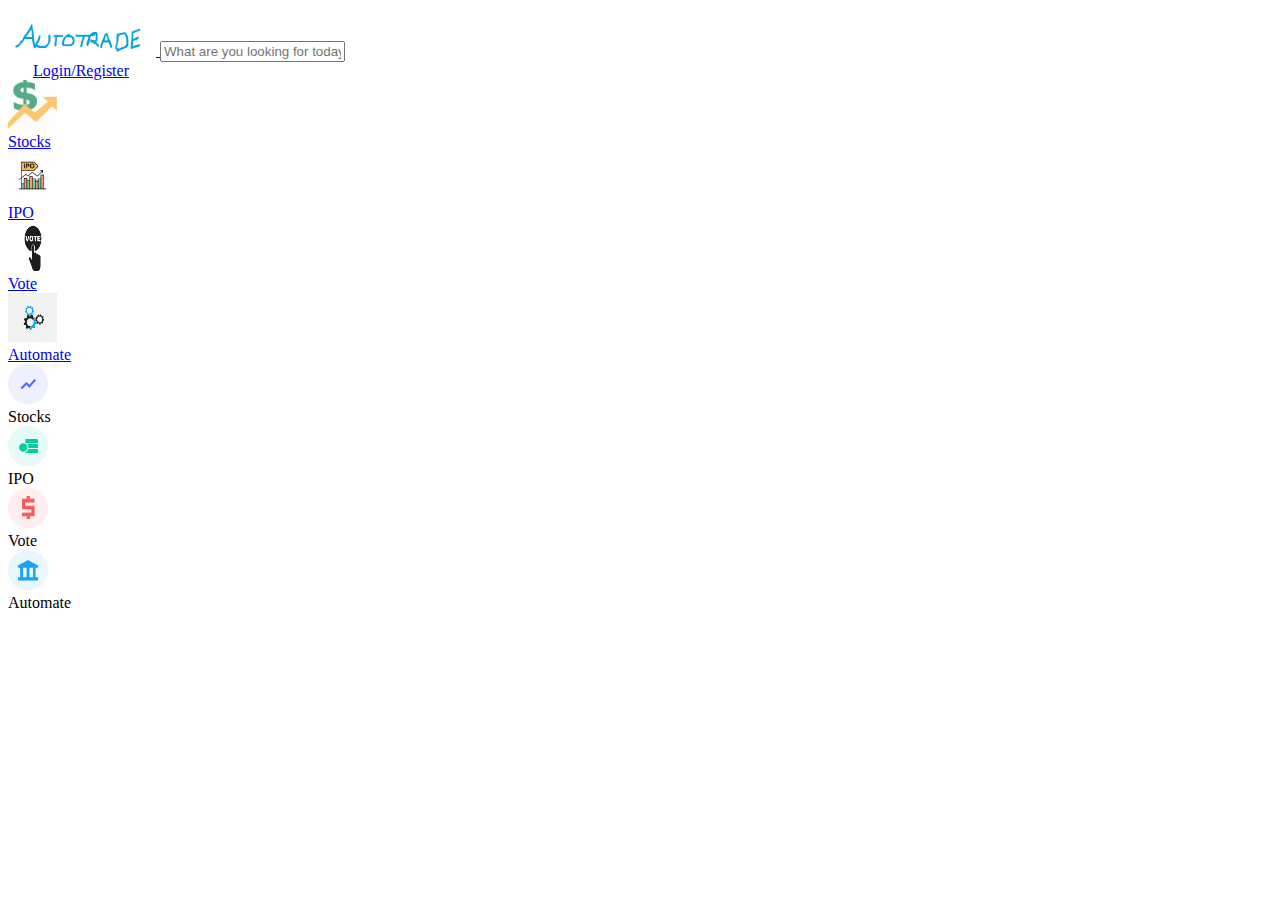
==== index.html @ e951e2a8 "Add files via upload" ====
<!DOCTYPE html>
<a href="index.html">
    <p>                                                                   </p>
    <img  src="logo.JPG" width="148" height="40" alt="Logo" itemprop="logo">
</a>
<input  id="Search" type="text" placeholder="What are you looking for today?" autocomplete="off"><br>
<a href="login.html">
<div class="absolute-center btn51ParentDimension"><span class="absolute-center" style="padding: 0px 25px;"><span>Login/Register</span></span></div>
</a>
<a class="stock" target="_blank" id="homeBox2" href="stocks.html">
    <img class="stock" src="stock.png" width="49" height="49" alt="Stocks">
    <div class="stock">Stocks</div>
</a>
<a class="stock" target="_blank" id="homeBox5" href="ipo.html">
    <img class="stock" src="ipo.jpg" width="49" height="49" alt="IPO">
    <div >IPO</div>
</a>
<a target="_blank" id="homeBox1" href="vote.html">
    <img  src="vote.png" width="49" height="49" alt="Vote">
    <div >Vote</div>
</a>
<a target="_blank" id="homeBox1" href="Automate.html">
    <img  src="Auutomate.png" width="49" height="49" alt="Automate">
    <div >Automate</div>
</a>
<div >
    <div >
        <div >
            <svg viewBox="0 0 40 40" fill="none"  height="40" width="40" class="">
                <circle cx="20" cy="20" r="20" fill="#EEF0FF"></circle>
                <path d="M14 24.89l4.408-4.419 2.939 2.939 6.245-7.024-1.036-1.04-5.21 5.86-2.938-2.939-5.51 5.521L14 24.89z" fill="#5367FF" stroke="#5367FF" stroke-width="0.75"></path></svg>
                <div class="hp45TabsText2">Stocks</div>
            </div>
        </div>
        <div >
            <div >
                <svg viewBox="0 0 40 40" fill="none"  height="40" width="40" class="hp45Grey">
                    <circle cx="20" cy="20" r="20" fill="#E6FBF6"></circle>
                    <path fill="#00D09C" d="M17 23h13v4H17zM17.368 18H30v4H17.368zM17.368 14a1 1 0 011-1H29a1 1 0 011 1v3H17.368v-3z"></path>
                    <path d="M15.263 26.79a5.263 5.263 0 100-10.526 5.263 5.263 0 000 10.526z" fill="#E6FBF6"></path>
                    <path d="M15.263 25.737a4.21 4.21 0 100-8.421 4.21 4.21 0 000 8.42z" fill="#00D09C"></path></svg>
                    <div >IPO</div>
                </div>
            </div>
            <div >
                <div ><svg viewBox="0 0 40 40" fill="none"  height="40" width="40" class="hp45Grey">
                    <circle cx="20" cy="20" r="20" fill="#FFEEEF"></circle>
                    <path d="M21.92 7.983l-3.31.007.006 2.796-4.61.01.023 10.57 9.22-.032.008 3.28-9.22.02.007 3.643 4.61-.01.006 2.796 3.31-.007-.006-2.796 4.61-.01-.023-10.57-9.22.032-.007-3.28 9.22-.02-.008-3.643-4.61.01-.006-2.796z" fill="#FF585D"></path></svg>
                    <div class="hp45TabsText2">Vote</div>
                </div>
            </div>
            <div >
                <div ><svg viewBox="0 0 40 40" fill="none"  height="40" width="40" class="hp45Grey">
                    <circle cx="20" cy="20" r="20" fill="#E8F6FE"></circle>
                    <path d="M10.017 17.862l-.005-2.358L20 9.978l10.012 5.482.005 2.358-2.5.006.022 10.22-2.5.006-.022-10.22-3.571.007.022 10.22-2.857.007-.023-10.22-3.57.007.021 10.221-2.857.006-.022-10.22-2.143.004z" fill="#1DA1F2"></path>
                    <path fill="#1DA1F2" d="M10.038 27.297l20-.044.007 3.145-20 .044z"></path></svg>
                <div >Automate</div></div></div></div>
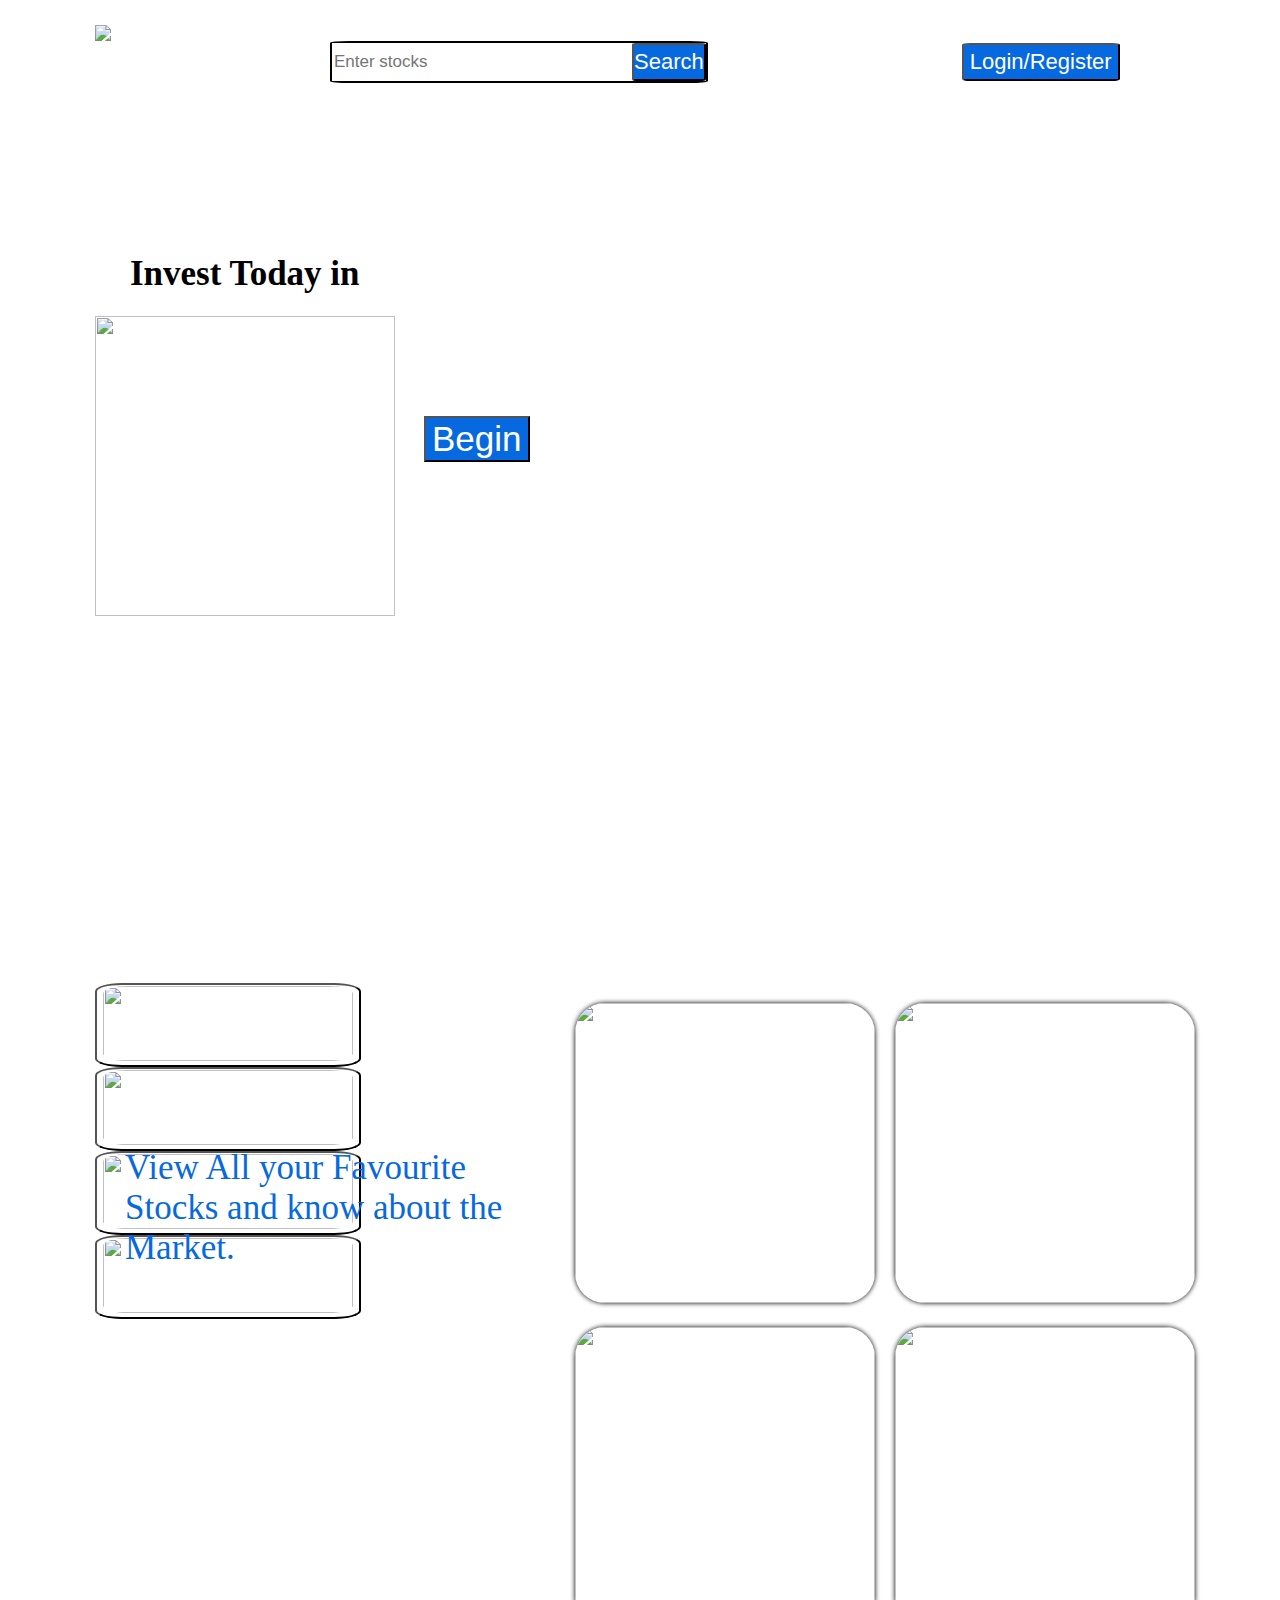
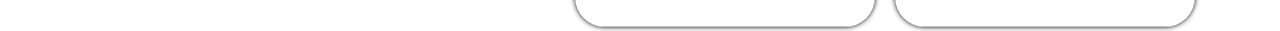
==== commit 51603658: "Add files via upload" ====
--- a/index.html
+++ b/index.html
@@ -1,57 +1,117 @@
 <!DOCTYPE html>
-<a href="index.html">
-    <p>                                                                   </p>
-    <img  src="logo.JPG" width="148" height="40" alt="Logo" itemprop="logo">
-</a>
-<input  id="Search" type="text" placeholder="What are you looking for today?" autocomplete="off"><br>
-<a href="login.html">
-<div class="absolute-center btn51ParentDimension"><span class="absolute-center" style="padding: 0px 25px;"><span>Login/Register</span></span></div>
-</a>
-<a class="stock" target="_blank" id="homeBox2" href="stocks.html">
-    <img class="stock" src="stock.png" width="49" height="49" alt="Stocks">
-    <div class="stock">Stocks</div>
-</a>
-<a class="stock" target="_blank" id="homeBox5" href="ipo.html">
-    <img class="stock" src="ipo.jpg" width="49" height="49" alt="IPO">
-    <div >IPO</div>
-</a>
-<a target="_blank" id="homeBox1" href="vote.html">
-    <img  src="vote.png" width="49" height="49" alt="Vote">
-    <div >Vote</div>
-</a>
-<a target="_blank" id="homeBox1" href="Automate.html">
-    <img  src="Auutomate.png" width="49" height="49" alt="Automate">
-    <div >Automate</div>
-</a>
-<div >
-    <div >
-        <div >
-            <svg viewBox="0 0 40 40" fill="none"  height="40" width="40" class="">
-                <circle cx="20" cy="20" r="20" fill="#EEF0FF"></circle>
-                <path d="M14 24.89l4.408-4.419 2.939 2.939 6.245-7.024-1.036-1.04-5.21 5.86-2.938-2.939-5.51 5.521L14 24.89z" fill="#5367FF" stroke="#5367FF" stroke-width="0.75"></path></svg>
-                <div class="hp45TabsText2">Stocks</div>
+<head>
+    <script src="js.js"></script>
+    <link href="image/ic.JPG" type="icon" rel="icon">
+    <meta name="viewport" content="width=device-width"/>
+</head>
+<body >
+    <link rel="stylesheet" href="styles.css" >
+    <div id="1" class="first" style="width: 100%;padding: 0%;margin-top: 25px;border: none;height: fit-content;"> 
+        
+        <div id="1a" style="margin-left: 95px;margin-right: 125px;border: none;padding: 0%;">
+            
+            <a href="index.html">
+            <img src="image/LOGO.png"  height="75PX" style="padding: 0%;margin: 0%;">
+            </a>
+        </div>
+        
+        <div id="1b" style="  border-radius: 5% ; border-width: 2px;border-style:solid ;margin-left: 90px;margin-right: 125px;margin-top: 16px;">
+            <input type="search" name="search bar" placeholder="Enter stocks" style="height: 38px;width: 300px ;vertical-align: top;border: none;">
+            <button type="submit" style="background-color:#0769e0; padding: 0%;margin: 0%;float: right;width: fit-content;height: 38px;border-radius: 5%;">
+            <span style="font-size: 22px;color: white;">Search</span>
+            </button>
+            
+            
+                
+                
+        </div>
+        <div id="1c" style="margin-left: 125px;margin-right: 125px;;vertical-align: top;margin-top: 17.5px;border: none;">
+
+            <a href="login.jsp">
+                <button type="button" name="Login" style="border-radius: 5%;background-color:#0769e0 ; height: 38px;width: fit-content;vertical-align: top; ">    
+                    <span style="font-size: 22px;color: white;">Login/Register</span>
+                </button>
+            </a>
+        </div>
+    </div>
+    <div style="margin-top: 100px;margin-left: 95px; height: 750px;margin-right: 85px;border: none;">
+        <div style="height: inherit; width: 600px;display: inline-block;border: none;margin-top: 50px;">
+            <div>
+                <h1 style="display: inline-block;margin-left: 15px;"><span style="margin-left: 20px;">Invest Today in</span></h1>
+                <div class="slidingvertical" style="display: inline-block;margin-top: 23px;border: none;">
+                    <span style="color:brown;" >Stocks</span>
+                    <span style="color: coral;">IPO</span>
+                    <span style="color:seagreen;">Vote</span>
+                    <span style="color: rgb(153, 88, 190);">Automate</span>
+                </div>
+            </div>
+            <div style="align-items: center;">
+                <img src="image/image.png" alt="" height="300px" width=300px style="display: inline-block;">
+                <a href="register.jsp">
+                    <button style="height: fit-content;width: fit-content;display: inline-block;margin-top: 100px;margin-left: 25px; vertical-align: top;background-color:#0769e0 ;">
+                        <span style="color: white;">Begin</span>
+                    </button>
+                </a>
+                
             </div>
         </div>
-        <div >
-            <div >
-                <svg viewBox="0 0 40 40" fill="none"  height="40" width="40" class="hp45Grey">
-                    <circle cx="20" cy="20" r="20" fill="#E6FBF6"></circle>
-                    <path fill="#00D09C" d="M17 23h13v4H17zM17.368 18H30v4H17.368zM17.368 14a1 1 0 011-1H29a1 1 0 011 1v3H17.368v-3z"></path>
-                    <path d="M15.263 26.79a5.263 5.263 0 100-10.526 5.263 5.263 0 000 10.526z" fill="#E6FBF6"></path>
-                    <path d="M15.263 25.737a4.21 4.21 0 100-8.421 4.21 4.21 0 000 8.42z" fill="#00D09C"></path></svg>
-                    <div >IPO</div>
+        <div style="height:fit-content;width: fit-content;display: inline-block;float:right;border: none;">
+            <div style="height: fit-content;padding: 0%;margin: 0%;border-radius: 0%;border: none;">
+                <div style="display: inline-block;height: fit-content;width: fit-content;border: none;">
+                    <a href="stocks.jsp">
+                        <img class="xxx" id="10" src="image/StocksO.png" alt="" height="300" width="300" style="border-radius: 10% ; " >
+                    </a>
+                </div>
+                <div  style="display: inline-block;height:fit-content;width: fit-content;float:right;border: none;">
+                    <a  href="ipo.jsp">
+                        <img class="xxx" id="11" src="image/IPOO.png" alt="" height="300" width="300" style="border-radius: 10% ; " >
+                    </a>
                 </div>
             </div>
-            <div >
-                <div ><svg viewBox="0 0 40 40" fill="none"  height="40" width="40" class="hp45Grey">
-                    <circle cx="20" cy="20" r="20" fill="#FFEEEF"></circle>
-                    <path d="M21.92 7.983l-3.31.007.006 2.796-4.61.01.023 10.57 9.22-.032.008 3.28-9.22.02.007 3.643 4.61-.01.006 2.796 3.31-.007-.006-2.796 4.61-.01-.023-10.57-9.22.032-.007-3.28 9.22-.02-.008-3.643-4.61.01-.006-2.796z" fill="#FF585D"></path></svg>
-                    <div class="hp45TabsText2">Vote</div>
+            <div style="height: fit-content;padding: 0%;margin: 0%;border-radius: 0%;border: none;">
+                <div  style="display: inline-block;height: fit-content;width: fit-content;border: none;">
+                    <a  href="vote.jsp">
+                        <img class="xxx" id="12" src="image/VoteO.png" alt="" height="300" width="300" style="border-radius: 10% ; "  >
+                    </a>
+                </div>
+                <div  style="display: inline-block;height:fit-content;width: fit-content;float:right;border: none;">
+                   		<a href="auto.jsp">
+                        <img  class="xxx" id="13" src="image/AutomateO.png" alt="" height="300" width="300" style="border-radius: 10% ; " >
+                    </a>
                 </div>
             </div>
-            <div >
-                <div ><svg viewBox="0 0 40 40" fill="none"  height="40" width="40" class="hp45Grey">
-                    <circle cx="20" cy="20" r="20" fill="#E8F6FE"></circle>
-                    <path d="M10.017 17.862l-.005-2.358L20 9.978l10.012 5.482.005 2.358-2.5.006.022 10.22-2.5.006-.022-10.22-3.571.007.022 10.22-2.857.007-.023-10.22-3.57.007.021 10.221-2.857.006-.022-10.22-2.143.004z" fill="#1DA1F2"></path>
-                    <path fill="#1DA1F2" d="M10.038 27.297l20-.044.007 3.145-20 .044z"></path></svg>
-                <div >Automate</div></div></div></div>
+        </div>
+    </div>
+    <div  style="height: 90px;margin-top: 50px; ">
+            <button class="no" id="01" type="button" onclick="toggleVisibility('t1'); " style="margin-left: 95px;height: fit-content;width: fit-content;background-color: white;border-radius: 10% ;">
+                <img src="image/Stocksb1.png" alt="" height="75px" width="250px" style="background-color: white;border-radius:10% ;">
+            </button>
+            <button class="no" id="02" type="button" onclick="toggleVisibility('t2');" style="height: fit-content;width: fit-content;background-color: white;border-radius: 10% ;margin-left: 95px;">
+                <img src="image/IPOb1.png" alt="" height="75px" width="250px" style="background-color: white;border-radius: 10% ;">
+            </button>
+            <button class="no" id="03"  type="button" onclick="toggleVisibility('t3');" style="height: fit-content;width: fit-content;background-color: white;border-radius: 10% ;margin-left: 95px">
+                <img src="image/voteb1.png" alt="" height="75px" width="250px" style="background-color: white;border-radius: 10% ;">
+            </button>
+            <button class="no" id="04" type="button" onclick="toggleVisibility('t4');" style="height: fit-content;width: fit-content;background-color: white;border-radius: 10% ;margin-left: 95px">
+                <img src="image/automateb1.png" alt="" height="75px" width="250px" style="background-color: white;border-radius: 10% ;" >
+            </button>
+    </div>
+    <div style="height: fit-content;width:fit-content;margin-top: 75px;">
+    <div id="t1" style="margin: 0%;padding: 0%;">
+        <p>View All your Favourite Stocks and know about the Market.</p>
+
+    </div>
+    <div id="t2" style="display: none;margin: 0%;">
+        <p>Know about all the current and upcoming IPOs and bid on them</p>
+
+    </div>
+    <div id="t3" style="display: none;margin: 0%;">
+        <p>Upvote your favourite Stock and know what others think about it.</p>
+
+    </div>
+    <div id="t4" style="display: none;margin: 0%;">
+        <p>Automate the buying and selling of your favourite stocks while you are afk.</p>
+
+    </div>
+    </div>
+</body>--- a/styles.css
+++ b/styles.css
@@ -0,0 +1,157 @@
+.first{
+    height: 100px;
+    
+}
+p{
+    margin-left: 125px;
+    font-size: 35px;
+    color: #0769e0;
+}
+.first>*{
+    display:inline-block;
+}
+body{
+    margin: 0%;
+    
+}
+input{
+    margin: 0%;
+    
+    
+}
+div{
+    border: none;
+    margin: 0%;
+    
+    vertical-align: top;
+    
+}
+#1b{
+    border-width: 20px;
+    border-color: blue;
+    
+}
+.xx{
+    margin-top: 20px;
+    margin-left: 20px;
+}
+.xxx{
+    margin-top: 20px;
+    margin-left: 20px;
+}
+.slidingvertical span:nth-child(1) {
+    animation-delay: 0s;
+   -webkit-animation-delay: 0s;
+}
+.slidingvertical span:nth-child(2) {
+    animation-delay: 3s;
+   -webkit-animation-delay: 3s;
+}
+.slidingvertical span:nth-child(3) {
+    animation-delay: 6s;
+   -webkit-animation-delay: 6s;
+}
+.slidingvertical span:nth-child(4) {
+    animation-delay: 9s;
+   -webkit-animation-delay: 9s;
+}
+
+
+.slidingvertical span {
+    
+    animation-duration: 12s;
+    animation-timing-function: linear;
+    animation-iteration-count: infinite;
+    animation-direction: normal;
+    animation-fill-mode: none;
+    animation-play-state: running;
+    animation-name: topToBottom;
+    
+    color: black;
+    opacity: 0;
+    overflow: hidden;
+    overflow-x: hidden;
+    overflow-y: hidden;
+    position: absolute;
+}
+@keyframes topToBottom{
+    0% {
+        opacity: 0;
+    }
+    10% {
+        opacity: 0;
+        -webkit-transform: translateY(-50px);
+    }
+    15% {
+        opacity: 1;
+        -webkit-transform: translateY(0);
+    }
+    25% {
+        opacity: 1;
+        -webkit-transform: translateY(0);
+    }
+    30% {
+        opacity: 0;
+        -webkit-transform: translateY(50px);
+    }
+    80% {
+        opacity: 0;
+    }
+    100% {
+        opacity: 0;
+    }
+}
+.slidingvertical {
+    display: inline;
+    text-indent: 10px;
+}
+span{
+    font-size: 35px;
+}
+.tests{
+    display: inline-block;
+}
+::placeholder{
+    font-size: 17px;
+}
+.xxx{
+    box-shadow: 0px 0px 5px black;
+}
+.xxx:hover{
+    cursor: pointer;
+    box-shadow: 0px 0px 15px  black;
+
+}
+.no:focus{
+    box-shadow: 0px 2px 10px  black;
+}
+.poop{
+	box-shadow: 0px 0px 15px 5px black;
+}
+.styled-table {
+    border-collapse: collapse;
+    margin: 25px 0;
+    font-size: 0.9em;
+    font-family: sans-serif;
+    min-width: 400px;
+    box-shadow: 0 0 20px rgba(0, 0, 0, 0.15);
+}
+.styled-table th,
+.styled-table td {
+    padding: 12px 15px;
+}
+.styled-table tbody tr {
+    border-bottom: 1px solid #dddddd;
+}
+
+.styled-table tbody tr:nth-of-type(even) {
+    background-color: #f3f3f3;
+}
+
+.styled-table tbody tr:last-of-type {
+    border-bottom: 2px solid #009879;
+}
+.styled-table tbody tr.active-row {
+    font-weight: bold;
+    color: #009879;
+}
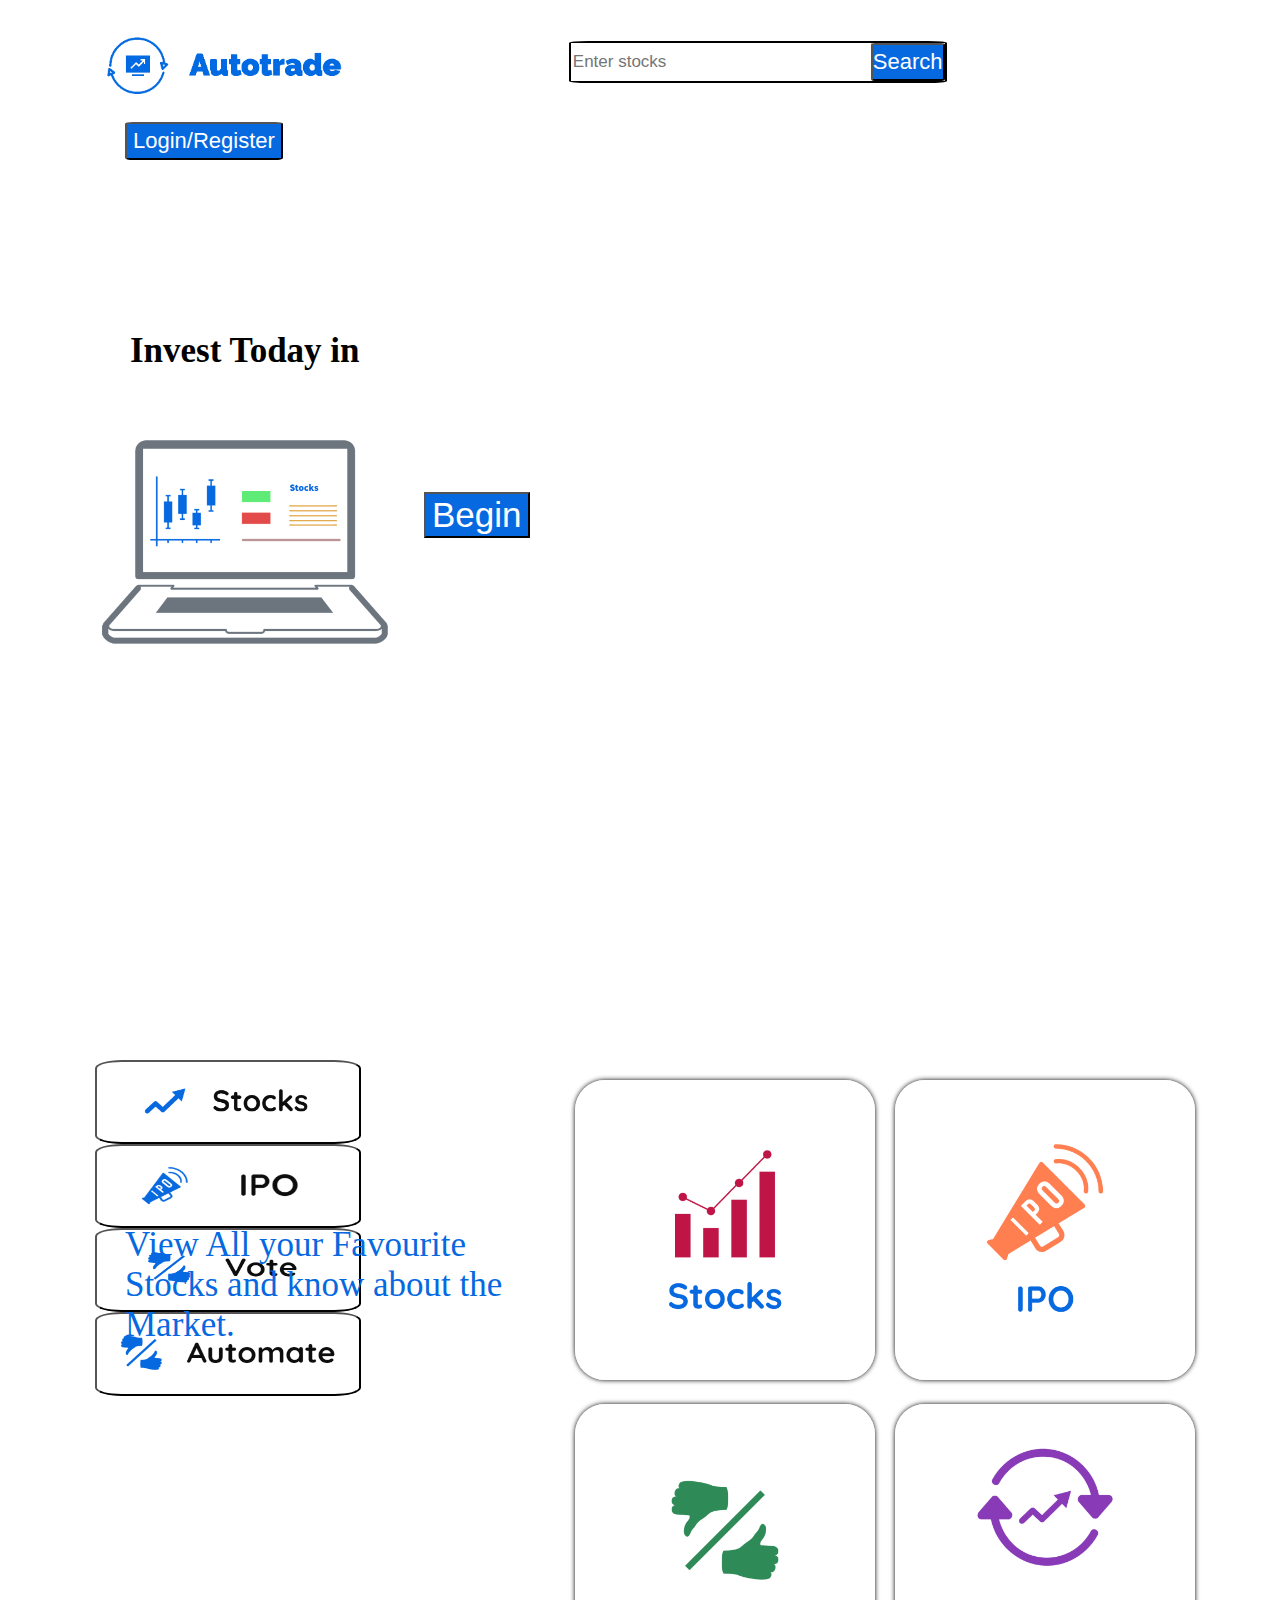
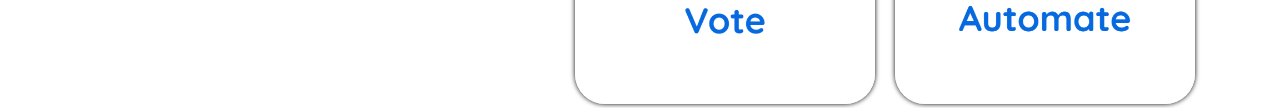
==== commit 14c2b267: "Update index.html" ====
--- a/index.html
+++ b/index.html
@@ -1,7 +1,7 @@
 <!DOCTYPE html>
 <head>
     <script src="js.js"></script>
-    <link href="image/ic.JPG" type="icon" rel="icon">
+    <link href="ic.JPG" type="icon" rel="icon">
     <meta name="viewport" content="width=device-width"/>
 </head>
 <body >
@@ -11,7 +11,7 @@
         <div id="1a" style="margin-left: 95px;margin-right: 125px;border: none;padding: 0%;">
             
             <a href="index.html">
-            <img src="image/LOGO.png"  height="75PX" style="padding: 0%;margin: 0%;">
+            <img src="LOGO.png"  height="75PX" style="padding: 0%;margin: 0%;">
             </a>
         </div>
         
@@ -46,7 +46,7 @@
                 </div>
             </div>
             <div style="align-items: center;">
-                <img src="image/image.png" alt="" height="300px" width=300px style="display: inline-block;">
+                <img src="image.png" alt="" height="300px" width=300px style="display: inline-block;">
                 <a href="register.jsp">
                     <button style="height: fit-content;width: fit-content;display: inline-block;margin-top: 100px;margin-left: 25px; vertical-align: top;background-color:#0769e0 ;">
                         <span style="color: white;">Begin</span>
@@ -59,24 +59,24 @@
             <div style="height: fit-content;padding: 0%;margin: 0%;border-radius: 0%;border: none;">
                 <div style="display: inline-block;height: fit-content;width: fit-content;border: none;">
                     <a href="stocks.jsp">
-                        <img class="xxx" id="10" src="image/StocksO.png" alt="" height="300" width="300" style="border-radius: 10% ; " >
+                        <img class="xxx" id="10" src="StocksO.png" alt="" height="300" width="300" style="border-radius: 10% ; " >
                     </a>
                 </div>
                 <div  style="display: inline-block;height:fit-content;width: fit-content;float:right;border: none;">
                     <a  href="ipo.jsp">
-                        <img class="xxx" id="11" src="image/IPOO.png" alt="" height="300" width="300" style="border-radius: 10% ; " >
+                        <img class="xxx" id="11" src="IPOO.png" alt="" height="300" width="300" style="border-radius: 10% ; " >
                     </a>
                 </div>
             </div>
             <div style="height: fit-content;padding: 0%;margin: 0%;border-radius: 0%;border: none;">
                 <div  style="display: inline-block;height: fit-content;width: fit-content;border: none;">
                     <a  href="vote.jsp">
-                        <img class="xxx" id="12" src="image/VoteO.png" alt="" height="300" width="300" style="border-radius: 10% ; "  >
+                        <img class="xxx" id="12" src="VoteO.png" alt="" height="300" width="300" style="border-radius: 10% ; "  >
                     </a>
                 </div>
                 <div  style="display: inline-block;height:fit-content;width: fit-content;float:right;border: none;">
                    		<a href="auto.jsp">
-                        <img  class="xxx" id="13" src="image/AutomateO.png" alt="" height="300" width="300" style="border-radius: 10% ; " >
+                        <img  class="xxx" id="13" src="AutomateO.png" alt="" height="300" width="300" style="border-radius: 10% ; " >
                     </a>
                 </div>
             </div>
@@ -84,16 +84,16 @@
     </div>
     <div  style="height: 90px;margin-top: 50px; ">
             <button class="no" id="01" type="button" onclick="toggleVisibility('t1'); " style="margin-left: 95px;height: fit-content;width: fit-content;background-color: white;border-radius: 10% ;">
-                <img src="image/Stocksb1.png" alt="" height="75px" width="250px" style="background-color: white;border-radius:10% ;">
+                <img src="Stocksb1.png" alt="" height="75px" width="250px" style="background-color: white;border-radius:10% ;">
             </button>
             <button class="no" id="02" type="button" onclick="toggleVisibility('t2');" style="height: fit-content;width: fit-content;background-color: white;border-radius: 10% ;margin-left: 95px;">
-                <img src="image/IPOb1.png" alt="" height="75px" width="250px" style="background-color: white;border-radius: 10% ;">
+                <img src="IPOb1.png" alt="" height="75px" width="250px" style="background-color: white;border-radius: 10% ;">
             </button>
             <button class="no" id="03"  type="button" onclick="toggleVisibility('t3');" style="height: fit-content;width: fit-content;background-color: white;border-radius: 10% ;margin-left: 95px">
-                <img src="image/voteb1.png" alt="" height="75px" width="250px" style="background-color: white;border-radius: 10% ;">
+                <img src="voteb1.png" alt="" height="75px" width="250px" style="background-color: white;border-radius: 10% ;">
             </button>
             <button class="no" id="04" type="button" onclick="toggleVisibility('t4');" style="height: fit-content;width: fit-content;background-color: white;border-radius: 10% ;margin-left: 95px">
-                <img src="image/automateb1.png" alt="" height="75px" width="250px" style="background-color: white;border-radius: 10% ;" >
+                <img src="automateb1.png" alt="" height="75px" width="250px" style="background-color: white;border-radius: 10% ;" >
             </button>
     </div>
     <div style="height: fit-content;width:fit-content;margin-top: 75px;">
@@ -114,4 +114,4 @@
 
     </div>
     </div>
-</body>+</body>
